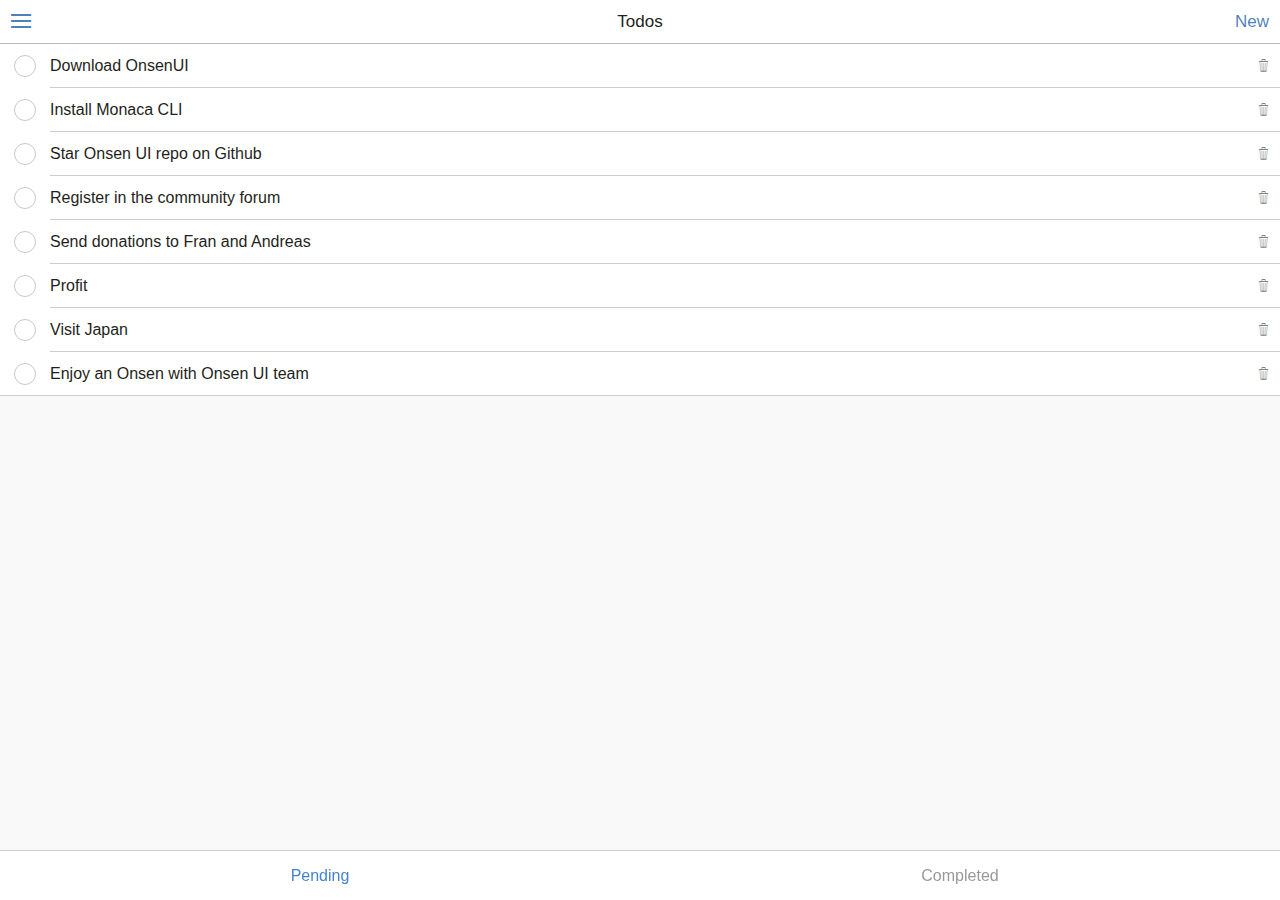
==== OnsenUI-Todo-App-master/index.html @ 412afbf0 "ajout squellette application TodoList" ====
<!DOCTYPE html>
<html lang="en">
<head>
  <meta charset="UTF-8">
  <title>Onsen UI Memo App 2.0</title>

  <script src="lib/onsen/js/onsenui.js"></script>

  <script src="js/app.js"></script>
  <script src="js/services.js"></script>
  <script src="js/controllers.js"></script>

  <link rel="stylesheet" href="lib/onsen/css/onsenui.css">
  <link rel="stylesheet" href="lib/onsen/css/onsen-css-components.css">
  <link rel="stylesheet" href="style.css">

</head>

<body>

  <!-- First navigation component: Navigator. This will remain always on top of the app. -->
  <ons-navigator id="myNavigator" page="splitter.html">
  </ons-navigator>


  <!-- Second navigation component: Splitter. This will disappear if the first component changes its content. -->
  <template id="splitter.html">
    <ons-page>
      <ons-splitter id="mySplitter">
        <ons-splitter-side page="html/menu.html" swipeable width="250px" collapse swipe-target-width="50px">
        </ons-splitter-side>
        <ons-splitter-content page="tabbar.html">
        </ons-splitter-content>
      </ons-splitter>
    </ons-page>
  </template>

  <!-- Third navigation component: Tabbar. This will disappear if the first or second components change their content. -->
  <template id="tabbar.html">
    <ons-page id="tabbarPage">
      <ons-toolbar>
        <div class="left">
          <!-- Toolbar-button with different icons depending on the platform. -->
          <ons-toolbar-button component="button/menu">
            <ons-icon icon="ion-navicon, material:md-menu" size="32px, material:24px"></ons-icon>
          </ons-toolbar-button>
        </div>
        <div class="center">Todos</div>
        <div class="right">
          <!-- Toolbar-button  only visible for iOS/other. -->
          <ons-if platform="ios other">
            <ons-toolbar-button component="button/new-task">New</ons-toolbar-button>
          </ons-if>
        </div>
      </ons-toolbar>

      <!-- Floating Action Button only visible for Android. -->
      <ons-if platform="android">
        <ons-fab position="right bottom" component="button/new-task">
          <ons-icon icon="md-edit"></ons-icon>
        </ons-fab>
      </ons-if>

      <!-- Auto-positioned Tabbar: top on Android, bottom on iOS/other. -->
      <ons-tabbar id="myTabbar" position="auto">
        <ons-tab page="html/pending_tasks.html" label="Pending" active>
        </ons-tab>
        <ons-tab page="html/completed_tasks.html" label="Completed">
        </ons-tab>
      </ons-tabbar>
    </ons-page>
  </template>

</body>

</html>
---- OnsenUI-Todo-App-master/lib/onsen/css/onsenui.css ----
/*! onsenui - v2.5.1 - 2017-07-24 */
/*
Copyright 2013-2015 ASIAL CORPORATION

Licensed under the Apache License, Version 2.0 (the "License");
you may not use this file except in compliance with the License.
You may obtain a copy of the License at

   http://www.apache.org/licenses/LICENSE-2.0

Unless required by applicable law or agreed to in writing, software
distributed under the License is distributed on an "AS IS" BASIS,
WITHOUT WARRANTIES OR CONDITIONS OF ANY KIND, either express or implied.
See the License for the specific language governing permissions and
limitations under the License.

 */

@import url("ionicons/css/ionicons.min.css");
@import url("material-design-iconic-font/css/material-design-iconic-font.min.css");
@import url("font_awesome/css/font-awesome.min.css");

/* custom elements */
ons-page, ons-navigator,
ons-split-view, ons-sliding-menu, ons-tabbar,
ons-gesture-detector {
  display: block;
}

ons-navigator,
ons-tabbar,
ons-splitter,
ons-action-sheet,
ons-dialog,
ons-toast,
ons-alert-dialog {
  position: absolute;
  top: 0;
  left: 0;
  bottom: 0;
  right: 0;
  overflow: hidden;
}

ons-toast {
  pointer-events: none;
}

ons-toast .toast {
  pointer-events: auto;
}

ons-tab {
  -webkit-transform: translate3d(0, 0, 0);
          transform: translate3d(0, 0, 0);
}

ons-page, ons-navigator, ons-tabbar, ons-sliding-menu, ons-split-view, ons-dialog, ons-alert-dialog, ons-action-sheet, ons-toast {
  z-index: 2;
}

ons-fab, ons-speed-dial {
  z-index: 10001;
}

* {
  -webkit-touch-callout: none;
  -webkit-user-select: none;
  -webkit-tap-highlight-color: rgba(0, 0, 0, 0) !important;
}

input, textarea {
  -webkit-user-select: auto;
  -moz-user-select: text;
}

ons-toolbar:not([inline]), ons-bottom-toolbar {
  position: absolute;
  left: 0;
  right: 0;
  z-index: 10000;
}
ons-toolbar:not([inline]) {
  top: 0;
}
ons-bottom-toolbar {
  bottom: 0;
}

.page, .page__content {
  background-color: transparent !important;
  background: transparent !important;
}

.page__content {
  overflow: auto;
  -webkit-overflow-scrolling: touch;
  z-index: 0;
  -ms-touch-action: pan-y;
}

.page.overflow-visible,
.page.overflow-visible .page,
.page.overflow-visible .page__content,
.page.overflow-visible ons-navigator,
.page.overflow-visible ons-splitter {
  overflow: visible;
}

.page.overflow-visible .page__content.content-swiping,
.page.overflow-visible .page__content.content-swiping .page,
.page.overflow-visible .page__content.content-swiping .page__content {
  overflow: auto;
}

.toolbar:not(.toolbar--transparent) + .page__background,
.toolbar:not(.toolbar--cover-content) + .page__background + .page__content {
  top: 44px;
}

.toolbar.toolbar--cover-content + .page__background + .page__content {
  padding-top: 44px;
}

.toolbar--material:not(.toolbar--transparent) + .page__background,
.toolbar--material:not(.toolbar--cover-content) + .page__background + .page__content {
  top: 56px;
}

.toolbar--material.toolbar--cover-content + .page__background + .page__content {
  padding-top: 56px;
}

.page[status-bar-fill] > .page__content {
  top: 20px;
}

.page[status-bar-fill] > .toolbar {
  padding-top: 20px;
  box-sizing: content-box;
}

.page[status-bar-fill] > .toolbar + .page__background + .page__content {
  top: 64px;
}

.page[status-bar-fill] > .toolbar--material + .page__background + .page__content {
  top: 76px;
}

ons-tabbar[status-bar-fill] > .tabbar--top__content {
  top: 71px;
}

ons-tabbar[status-bar-fill] > .tabbar--top {
  padding-top: 22px;
}

ons-tabbar[position="top"] .page[status-bar-fill] > .page__content {
  top: 0px;
}

.toolbar + .page__background + .page__content ons-tabbar[status-bar-fill] > .tabbar--top {
  top: 0px;
}

.toolbar + .page__background + .page__content ons-tabbar[status-bar-fill] > .tabbar--top__content {
  top: 49px;
}

.page-with-bottom-toolbar > .page__content {
  bottom: 44px;
}

.page__content > .list:not(.list--material):first-child {
  margin-top: -1px; /* Avoid double border with toolbar */
}

ons-action-sheet[disabled],
ons-dialog[disabled],
ons-alert-dialog[disabled],
ons-popover[disabled] {
  pointer-events: none;
  opacity: 0.75;
}

ons-list-item[disabled] {
   pointer-events: none;
}

ons-range[disabled] {
  opacity: 0.3;
  pointer-events: none;
}

ons-pull-hook {
  position: relative;
  display: block;
  margin: auto;
  text-align: center;
  z-index: 20002;
}

ons-splitter, ons-splitter-mask, ons-splitter-content, ons-splitter-side {
  display: block;
  position: absolute;
  left: 0;
  right: 0;
  top: 0;
  bottom: 0;
  box-sizing: border-box;
  z-index: 0;
}

ons-splitter-mask {
  z-index: 4;
  background-color: rgba(0, 0, 0, 0.1);
  display: none;
  opacity: 0;
}

ons-splitter-content {
  z-index: 2;
}

ons-splitter-side {
  right: auto;
  z-index: 2;
}

ons-splitter-side[side="right"] {
  right: 0;
  left: auto;
}

ons-splitter-side[mode="collapse"] {
  z-index: 5;
  left: auto;
  right: 100%;
}

ons-splitter-side[side="right"][mode="collapse"] {
  right: auto;
  left: 100%;
}

ons-splitter-side[mode="split"] {
  z-index: 3;
}

ons-toolbar-button > ons-icon[icon*="ion-"] {
  font-size: 26px;
}

ons-range, ons-select {
  display: inline-block;
}

ons-range > input {
  min-width: 50px;
  width: 100%;
}

ons-select > select {
  width: 100%;
}

/*
Copyright 2013-2015 ASIAL CORPORATION

Licensed under the Apache License, Version 2.0 (the "License");
you may not use this file except in compliance with the License.
You may obtain a copy of the License at

   http://www.apache.org/licenses/LICENSE-2.0

Unless required by applicable law or agreed to in writing, software
distributed under the License is distributed on an "AS IS" BASIS,
WITHOUT WARRANTIES OR CONDITIONS OF ANY KIND, either express or implied.
See the License for the specific language governing permissions and
limitations under the License.

 */

ons-carousel {
  display: block;
  position: relative;
  width: 100%;
  overflow: hidden;
}

ons-carousel-item {
  display: block;
  height: 100%;
  visibility: hidden;
}

ons-carousel[fullscreen] {
  position: absolute;
  top: 0px;
  right: 0px;
  left: 0px;
  bottom: 0px;
  box-sizing: border-box;
}

ons-carousel[disabled] {
  pointer-events: none;
  opacity: 0.75;
}

ons-row {
  display: -webkit-box;
  display: -webkit-flex;
  display: -moz-box;
  display: -moz-flex;
  display: -ms-flexbox;
  display: flex;
  -webkit-flex-wrap: wrap;
          flex-wrap: wrap;
  width: 100%;
  box-sizing: border-box;
}

ons-row[vertical-align="top"], ons-row[align="top"] {
  -webkit-box-align: start;
  box-align: start;
  -ms-flex-align: start;
  -webkit-align-items: flex-start;
  -moz-align-items: flex-start;
  align-items: flex-start;
}

ons-row[vertical-align="bottom"], ons-row[align="bottom"] {
  -webkit-box-align: end;
  box-align: end;
  -ms-flex-align: end;
  -webkit-align-items: flex-end;
  -moz-align-items: flex-end;
  align-items: flex-end;
}

ons-row[vertical-align="center"], ons-row[align="center"] {
  -webkit-box-align: center;
  box-align: center;
  -ms-flex-align: center;
  -webkit-align-items: center;
  -moz-align-items: center;
  align-items: center;
  text-align: inherit;
}

ons-row + ons-row {
  padding-top: 0;
}

ons-col {
  -webkit-box-flex: 1;
  -webkit-flex: 1;
  -moz-box-flex: 1;
  -moz-flex: 1;
  -ms-flex: 1;
  flex: 1;
  display: block;
  width: 100%;
  box-sizing: border-box;
}

ons-col[vertical-align="top"], ons-col[align="top"] {
  -webkit-align-self: flex-start;
  -moz-align-self: flex-start;
  -ms-flex-item-align: start;
  align-self: flex-start;
}

ons-col[vertical-align="bottom"], ons-col[align="bottom"] {
  -webkit-align-self: flex-end;
  -moz-align-self: flex-end;
  -ms-flex-item-align: end;
  align-self: flex-end; }

ons-col[vertical-align="center"], ons-col[align="center"] {
  -webkit-align-self: center;
  -moz-align-self: center;
  -ms-flex-item-align: center;
  text-align: inherit;
}


/*
Copyright 2013-2015 ASIAL CORPORATION

Licensed under the Apache License, Version 2.0 (the "License");
you may not use this file except in compliance with the License.
You may obtain a copy of the License at

   http://www.apache.org/licenses/LICENSE-2.0

Unless required by applicable law or agreed to in writing, software
distributed under the License is distributed on an "AS IS" BASIS,
WITHOUT WARRANTIES OR CONDITIONS OF ANY KIND, either express or implied.
See the License for the specific language governing permissions and
limitations under the License.

 */

.ons-icon {
  display: inline-block;
  line-height: inherit;
  font-style: normal;
  font-weight: normal;
  -webkit-font-smoothing: antialiased;
  -moz-osx-font-smoothing: grayscale;
}

:not(ons-toolbar-button):not(ons-action-sheet-button) > .ons-icon--ion {
  line-height: 0.75em;
  vertical-align: -25%;
}

ons-icon[spin] {
  -webkit-animation: ons-icon-spin 2s infinite linear;
  -moz-animation: ons-icon-spin 2s infinite linear;
  animation: ons-icon-spin 2s infinite linear;
}

@-moz-keyframes ons-icon-spin {
  0% {
    -moz-transform: rotate(0deg);
  }
  100% {
    -moz-transform: rotate(359deg);
  }
}

@-webkit-keyframes ons-icon-spin {
  0% {
    -webkit-transform: rotate(0deg);
  }
  100% {
    -webkit-transform: rotate(359deg);
  }
}

@keyframes ons-icon-spin {
  0% {
    -webkit-transform: rotate(0deg);
    transform: rotate(0deg);
  }
  100% {
    -webkit-transform: rotate(359deg);
    transform: rotate(359deg);
  }
}

.ons-icon[rotate="90"] {
  -webkit-transform: rotate(90deg);
  -moz-transform: rotate(90deg);
  transform: rotate(90deg);
}

.ons-icon[rotate="180"] {
  -webkit-transform: rotate(180deg);
  -moz-transform: rotate(180deg);
  transform: rotate(180deg);
}

.ons-icon[rotate="270"] {
  -webkit-transform: rotate(270deg);
  -moz-transform: rotate(270deg);
  transform: rotate(270deg);
}

ons-icon[fixed-width] {
  width: 1.28571429em;
  text-align: center;
}

.ons-icon--lg {
  font-size: 1.33333333em;
  line-height: 0.75em;
  vertical-align: -15%;
}

.ons-icon--2x {
  font-size: 2em;
}

.ons-icon--3x {
  font-size: 3em;
}

.ons-icon--4x {
  font-size: 4em;
}

.ons-icon--5x {
  font-size: 5em;
}

ons-input, ons-radio, ons-checkbox, ons-search-input {
  display: inline-block;
  position: relative;
}

ons-input .text-input,
ons-search-input .search-input {
  width: 100%;
  display: inline-block;
}

ons-input .text-input__label:not(.text-input--material__label) {
  display: none;
}

ons-input:not([float]) .text-input--material__label--active {
  display: none;
}

ons-input[disabled],
ons-radio[disabled],
ons-checkbox[disabled],
ons-search-input[disabled] {
  opacity: 0.5;
  pointer-events: none;
}

ons-input input.text-input--material::-webkit-input-placeholder {
  color: transparent;
}

ons-input input.text-input--material::-moz-placeholder {
  color: transparent;
}

ons-input input.text-input--material:-ms-input-placeholder {
  color: transparent;
}

/*
Copyright 2013-2015 ASIAL CORPORATION

Licensed under the Apache License, Version 2.0 (the "License");
you may not use this file except in compliance with the License.
You may obtain a copy of the License at

   http://www.apache.org/licenses/LICENSE-2.0

Unless required by applicable law or agreed to in writing, software
distributed under the License is distributed on an "AS IS" BASIS,
WITHOUT WARRANTIES OR CONDITIONS OF ANY KIND, either express or implied.
See the License for the specific language governing permissions and
limitations under the License.

 */

ons-progress-bar {
  display: block;
}

ons-progress-circular {
  display: inline-block;
  width: 32px;
  height: 32px;
}

ons-progress-circular > svg.progress-circular {
  width: 100%;
  height: 100%;
}

/*
Copyright 2013-2015 ASIAL CORPORATION

Licensed under the Apache License, Version 2.0 (the "License");
you may not use this file except in compliance with the License.
You may obtain a copy of the License at

   http://www.apache.org/licenses/LICENSE-2.0

Unless required by applicable law or agreed to in writing, software
distributed under the License is distributed on an "AS IS" BASIS,
WITHOUT WARRANTIES OR CONDITIONS OF ANY KIND, either express or implied.
See the License for the specific language governing permissions and
limitations under the License.

 */
.ripple {
  display: block;
  position: absolute;
  overflow: hidden;
  top: 0;
  left: 0;
  right: 0;
  bottom: 0;
  pointer-events: none;
}

.ripple__background {
  background: rgba(255, 255, 255, 0.2);
  position: absolute;
  top: 0;
  left: 0;
  right: 0;
  bottom: 0;
  opacity: 0;
  pointer-events: none;
}

.ripple__wave {
  background: rgba(255, 255, 255, 0.2);
  width: 0;
  height: 0;
  border-radius: 50%;
  position: absolute;
  top: 0;
  left: 0;
  z-index: 0;
  pointer-events: none;
}

/* FIXME */
ons-list-item .ripple__wave,
ons-list-item .ripple__background,
.button--material--flat .ripple__wave,
.button--material--flat .ripple__background {
  background: rgba(189, 189, 189, 0.3);
}

.ripple--light-gray__wave,
.ripple--light-gray__background {
  background: rgba(189, 189, 189, 0.3);
}


/*
Copyright 2013-2015 ASIAL CORPORATION

Licensed under the Apache License, Version 2.0 (the "License");
you may not use this file except in compliance with the License.
You may obtain a copy of the License at

   http://www.apache.org/licenses/LICENSE-2.0

Unless required by applicable law or agreed to in writing, software
distributed under the License is distributed on an "AS IS" BASIS,
WITHOUT WARRANTIES OR CONDITIONS OF ANY KIND, either express or implied.
See the License for the specific language governing permissions and
limitations under the License.

*/

ons-sliding-menu {
  position: absolute;
  left: 0px;
  right: 0px;
  top: 0px;
  bottom: 0px;
  z-index: 0;
  overflow-x: hidden;
}

.onsen-sliding-menu__menu,
.onsen-sliding-menu__main {
  position: absolute;
  top: 0px;
  left: 0px;
  bottom: 0px;
  right: 0px;
  z-index: 0;
  margin: 0;
  padding: 0;
}

.onsen-sliding-menu__menu {
  opacity: 0;
}


/*
Copyright 2013-2015 ASIAL CORPORATION

Licensed under the Apache License, Version 2.0 (the "License");
you may not use this file except in compliance with the License.
You may obtain a copy of the License at

   http://www.apache.org/licenses/LICENSE-2.0

Unless required by applicable law or agreed to in writing, software
distributed under the License is distributed on an "AS IS" BASIS,
WITHOUT WARRANTIES OR CONDITIONS OF ANY KIND, either express or implied.
See the License for the specific language governing permissions and
limitations under the License.

*/

ons-split-view {
  position: absolute;
  left: 0px;
  right: 0px;
  top: 0px;
  bottom: 0px;
  z-index: 0;
  overflow: hidden;
}

.onsen-split-view__secondary {
  opacity: 0;
  width: 100%;
}

.onsen-split-view__secondary,
.onsen-split-view__main {
  position: absolute;
  top: 0px;
  left: 0px;
  bottom: 0px;
  right: 0px;
  z-index: 0;
  overflow-x: hidden; 
}
---- OnsenUI-Todo-App-master/style.css ----
/*****************
 *** Custom CSS ***
 *****************/

ons-input[type=text] {
  width: 90%;
}

ons-button[modifier=large] {
  width: initial;
  margin: 10px;
}

ons-splitter-side[side="left"][animation="overlay"] {
  border-right: 1px solid rgba(0, 0, 0, 0.1);
}

.highlight {
  background-color: lightyellow;
  color: rgba(255, 0, 0, 0.7);
}

.left-label {
  width: 30%;
  font-size: 16px;
  color: #666
}



/********************
 *** Animation CSS ***
 ********************/

#tabbarPage .list {
  background-color: grey;
  overflow-x: hidden;
  margin-top: -1px;
  border-bottom: 1px solid #ccc;
}

#tabbarPage .list-item {
  min-height: 0;
  height: 44px;
  background-color: white;
  margin: 1px 0 -1px 0;
}

#tabbarPage .list-item--material {
  height: 56px;
}

.list-title {
  margin-top: 12px;
}

.hide-children * {
  overflow: hidden;
}

.animation-swipe-right {
  pointer-events: none;
  -webkit-animation: swipe-right .9s ease-in-out forwards;
          animation: swipe-right .9s ease-in-out forwards;
}

.animation-swipe-left {
  pointer-events: none;
  -webkit-animation: swipe-left .9s ease-in-out forwards;
          animation: swipe-left .9s ease-in-out forwards;
}

.animation-remove {
  pointer-events: none;
  -webkit-animation: remove .7s ease-in-out forwards;
          animation: remove .7s ease-in-out forwards;
}

@-webkit-keyframes swipe-right {
  0% {
    -webkit-transform: translateX(0);
            transform: translateX(0);
  }
  10% {
    -webkit-transform: translateX(-3%);
            transform: translateX(-3%);
  }
  100% {
    -webkit-transform: translateX(100%);
            transform: translateX(100%);
    height: 0;
    opacity: 0.3;
  }
}

@keyframes swipe-right {
  0% {
    -webkit-transform: translateX(0);
            transform: translateX(0);
  }
  10% {
    -webkit-transform: translateX(-3%);
            transform: translateX(-3%);
  }
  100% {
    -webkit-transform: translateX(100%);
            transform: translateX(100%);
    height: 0;
    opacity: 0.3;
  }
}

@-webkit-keyframes swipe-left {
  0% {
    -webkit-transform: translateX(0);
            transform: translateX(0);
  }
  10% {
    -webkit-transform: translateX(3%);
            transform: translateX(3%);
  }
  100% {
    -webkit-transform: translateX(-100%);
            transform: translateX(-100%);
    height: 0;
    opacity: 0.3;
  }
}

@keyframes swipe-left {
  0% {
    -webkit-transform: translateX(0);
            transform: translateX(0);
  }
  10% {
    -webkit-transform: translateX(3%);
            transform: translateX(3%);
  }
  100% {
    -webkit-transform: translateX(-100%);
            transform: translateX(-100%);
    height: 0;
    opacity: 0.3;
  }
}

@-webkit-keyframes remove {
  0% {
    opacity: 1;
  }
  100% {
    opacity: 0.1;
    height: 0;
  }
}

@keyframes remove {
  0% {
    opacity: 1;
  }
  100% {
    opacity: 0.1;
    height: 0;
  }
}
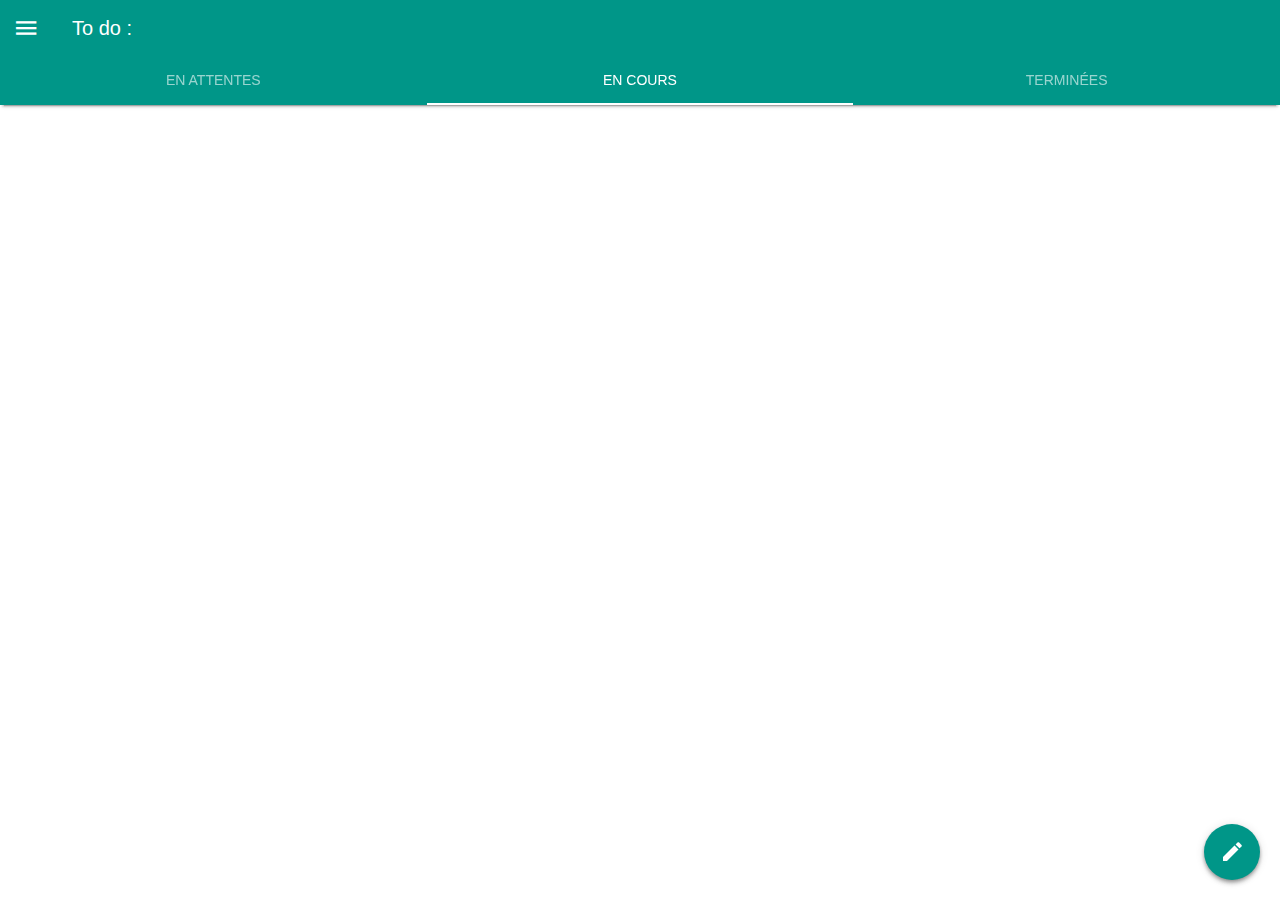
==== commit 1b8e0099: "CHangements majeurs" ====
--- a/OnsenUI-Todo-App-master/index.html
+++ b/OnsenUI-Todo-App-master/index.html
@@ -2,7 +2,7 @@
 <html lang="en">
 <head>
   <meta charset="UTF-8">
-  <title>Onsen UI Memo App 2.0</title>
+  <title>ToDo List - Tabbone Loscot</title>
 
   <script src="lib/onsen/js/onsenui.js"></script>
 
@@ -10,6 +10,9 @@
   <script src="js/services.js"></script>
   <script src="js/controllers.js"></script>
 
+  <script>
+      ons.platform.select('android');
+  </script>
   <link rel="stylesheet" href="lib/onsen/css/onsenui.css">
   <link rel="stylesheet" href="lib/onsen/css/onsen-css-components.css">
   <link rel="stylesheet" href="style.css">
@@ -45,11 +48,11 @@
             <ons-icon icon="ion-navicon, material:md-menu" size="32px, material:24px"></ons-icon>
           </ons-toolbar-button>
         </div>
-        <div class="center">Todos</div>
+        <div class="center">To do :</div>
         <div class="right">
           <!-- Toolbar-button  only visible for iOS/other. -->
           <ons-if platform="ios other">
-            <ons-toolbar-button component="button/new-task">New</ons-toolbar-button>
+            <ons-toolbar-button component="button/new-task">Add</ons-toolbar-button>
           </ons-if>
         </div>
       </ons-toolbar>
@@ -63,9 +66,11 @@
 
       <!-- Auto-positioned Tabbar: top on Android, bottom on iOS/other. -->
       <ons-tabbar id="myTabbar" position="auto">
-        <ons-tab page="html/pending_tasks.html" label="Pending" active>
+        <ons-tab page="html/pending_tasks.html" label="En attentes">
         </ons-tab>
-        <ons-tab page="html/completed_tasks.html" label="Completed">
+        <ons-tab page="html/encours_tasks.html" label="En Cours" active>
+        </ons-tab>
+        <ons-tab page="html/completed_tasks.html" label="Terminées">
         </ons-tab>
       </ons-tabbar>
     </ons-page>
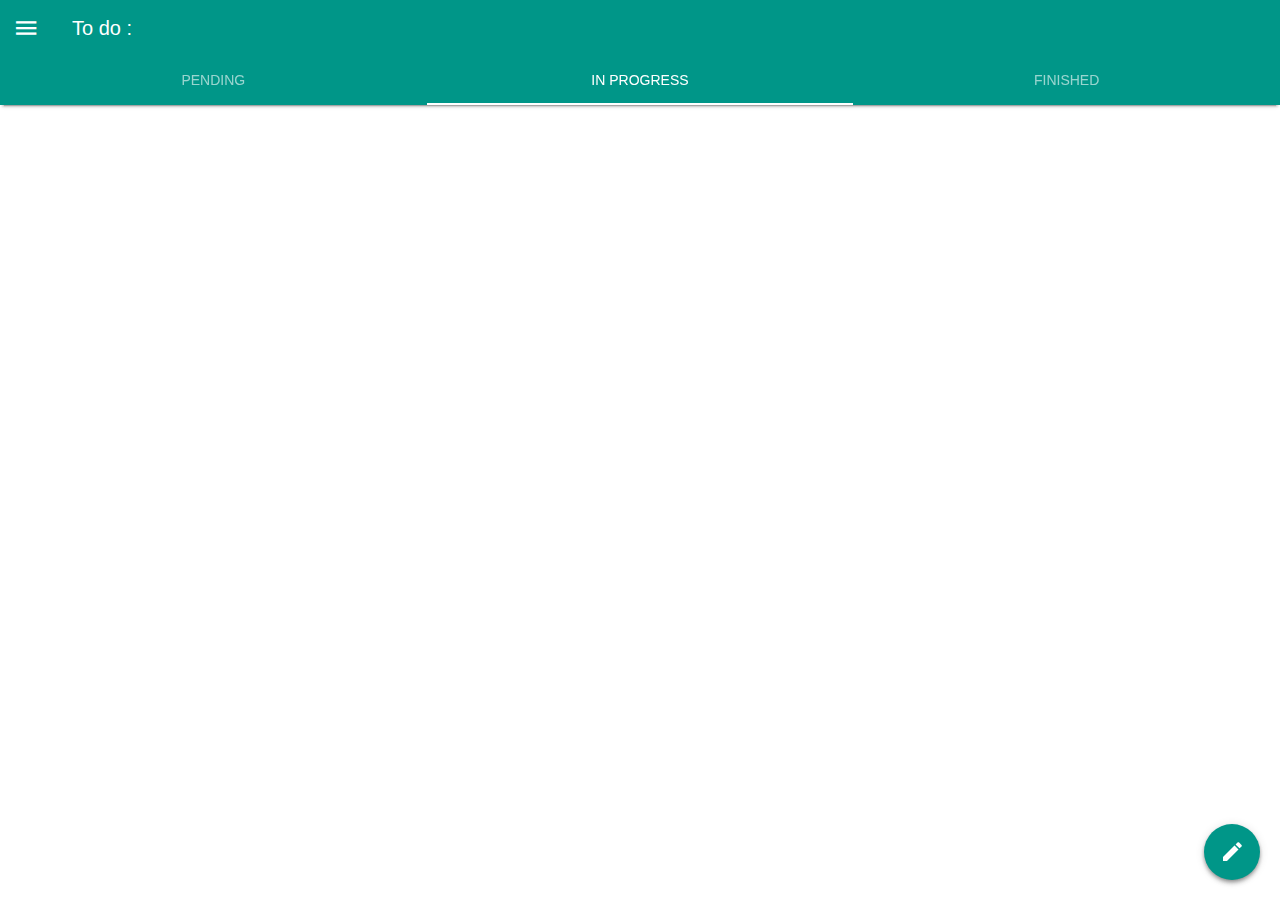
==== commit 5c397f74: "commit final" ====
--- a/OnsenUI-Todo-App-master/index.html
+++ b/OnsenUI-Todo-App-master/index.html
@@ -66,11 +66,11 @@
 
       <!-- Auto-positioned Tabbar: top on Android, bottom on iOS/other. -->
       <ons-tabbar id="myTabbar" position="auto">
-        <ons-tab page="html/pending_tasks.html" label="En attentes">
+        <ons-tab page="html/pending_tasks.html" label="Pending">
         </ons-tab>
-        <ons-tab page="html/encours_tasks.html" label="En Cours" active>
+        <ons-tab page="html/encours_tasks.html" label="In progress" active>
         </ons-tab>
-        <ons-tab page="html/completed_tasks.html" label="Terminées">
+        <ons-tab page="html/completed_tasks.html" label="Finished">
         </ons-tab>
       </ons-tabbar>
     </ons-page>
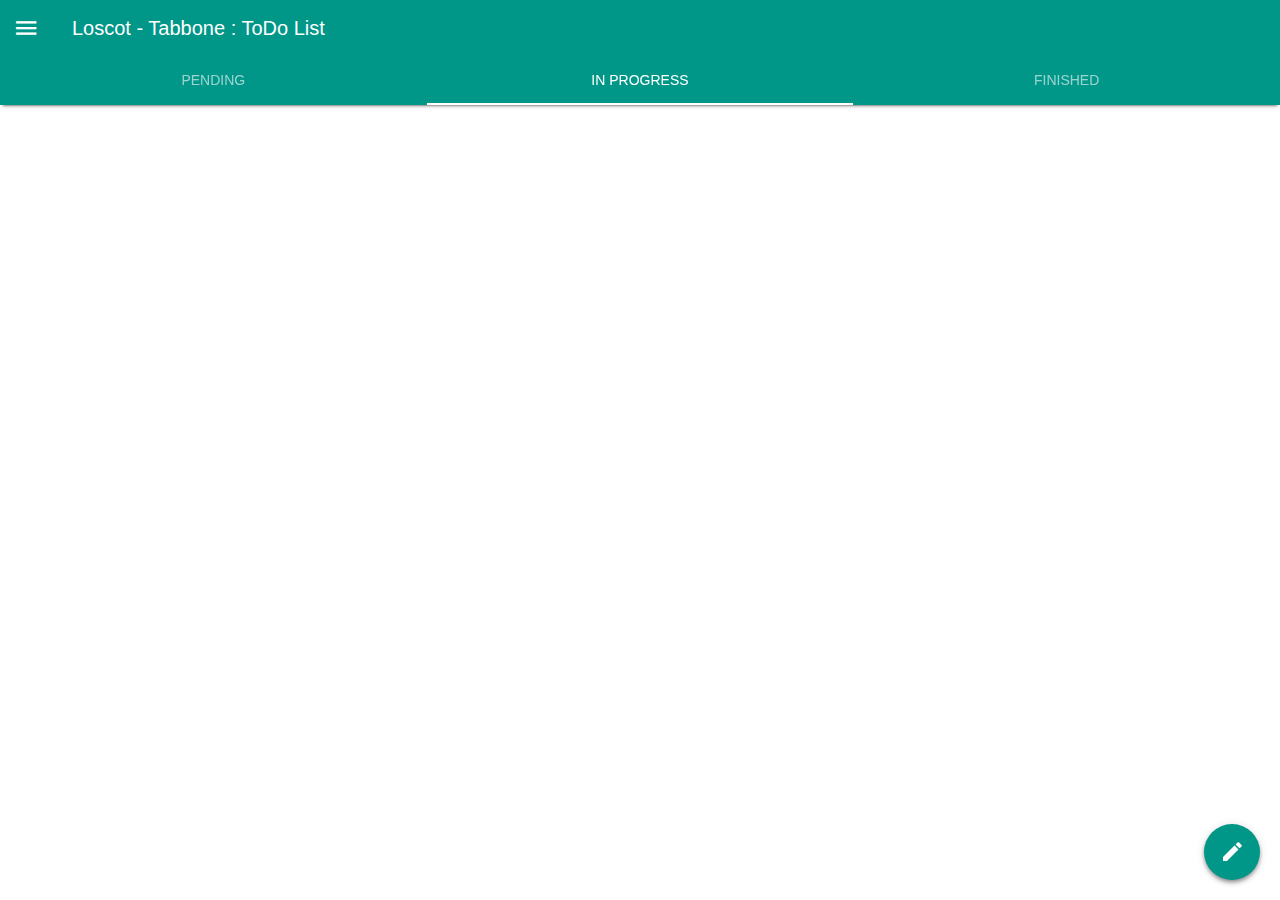
==== commit f7167de0: "Chnagements finaux index.html" ====
--- a/OnsenUI-Todo-App-master/index.html
+++ b/OnsenUI-Todo-App-master/index.html
@@ -48,7 +48,7 @@
             <ons-icon icon="ion-navicon, material:md-menu" size="32px, material:24px"></ons-icon>
           </ons-toolbar-button>
         </div>
-        <div class="center">To do :</div>
+        <div class="center">Loscot - Tabbone : ToDo List</div>
         <div class="right">
           <!-- Toolbar-button  only visible for iOS/other. -->
           <ons-if platform="ios other">
